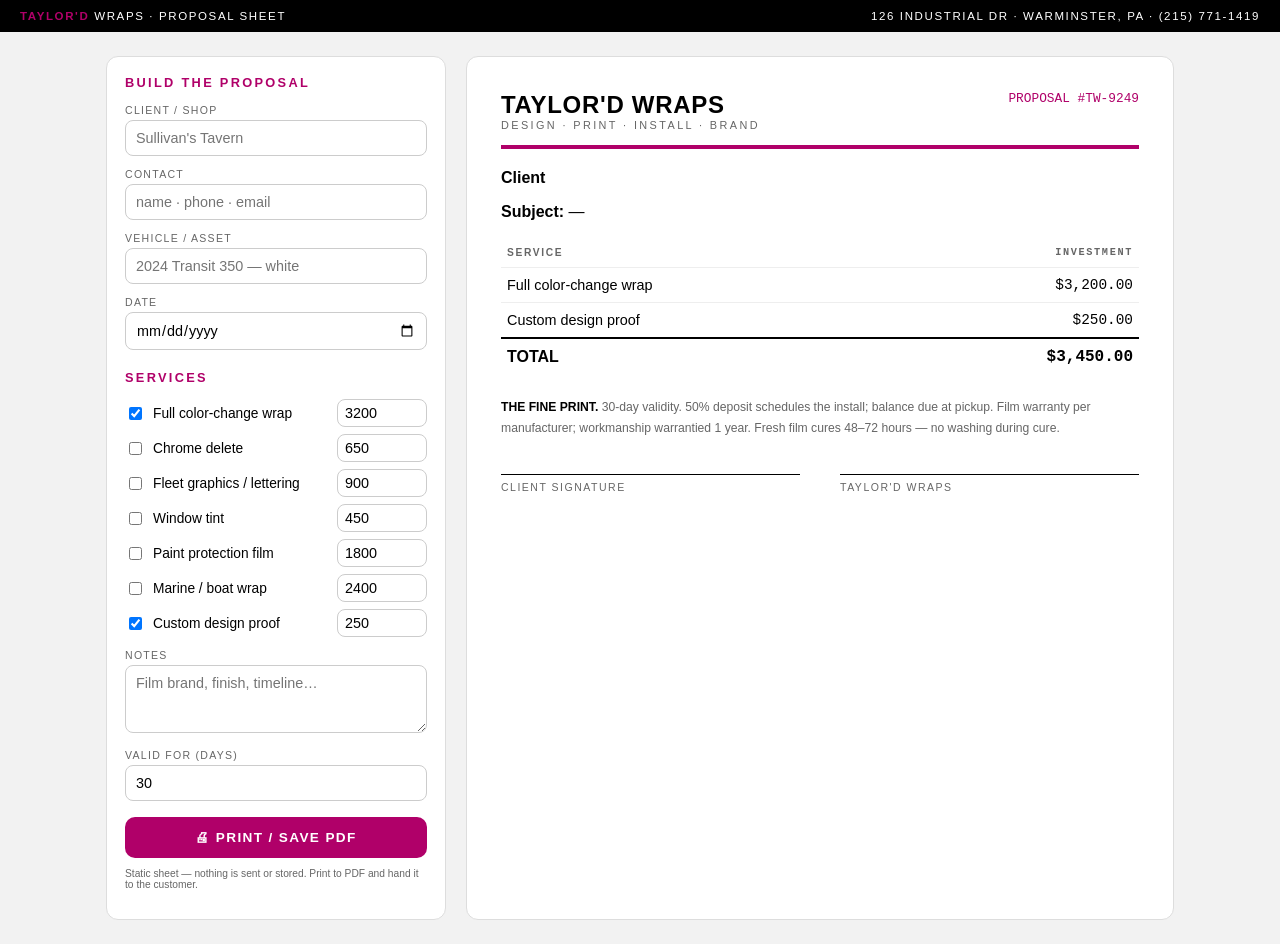
==== proposal.html @ af356199 "[skip ci] sync signed bundle 64e4eba72127" ====
<!DOCTYPE html><html lang="en"><head><meta charset="utf-8"><meta name="viewport" content="width=device-width,initial-scale=1">
<title>TAYLOR'D WRAPS — Proposal Sheet</title>
<style>
:root{--rasp:#B00069;--ink:#000;--paper:#fff;--mut:#666}
*{box-sizing:border-box}
body{margin:0;font-family:Helvetica,Arial,sans-serif;background:#f2f2f2;color:var(--ink)}
.bar{background:var(--ink);color:#fff;padding:10px 20px;display:flex;justify-content:space-between;align-items:center;font-size:.72rem;letter-spacing:.14em}
.bar b{color:var(--rasp)}
.wrap{display:grid;grid-template-columns:340px 1fr;gap:20px;max-width:1100px;margin:24px auto;padding:0 16px}
@media(max-width:900px){.wrap{grid-template-columns:1fr}}
.panel{background:#fff;border:1px solid #ddd;border-radius:12px;padding:18px}
.panel h2{font-size:.8rem;letter-spacing:.18em;margin:0 0 14px;color:var(--rasp)}
label{display:block;font-size:.66rem;letter-spacing:.12em;color:var(--mut);margin:12px 0 4px;text-transform:uppercase}
input,textarea,select{width:100%;border:1px solid #ccc;border-radius:8px;padding:9px 10px;font:inherit;font-size:.9rem}
.svc{display:flex;align-items:center;gap:8px;margin:7px 0;font-size:.86rem}
.svc input[type=checkbox]{width:auto}
.svc input[type=number]{width:90px;margin-left:auto;padding:5px 7px}
button.go{width:100%;margin-top:16px;background:var(--rasp);color:#fff;border:0;border-radius:10px;padding:13px;font-weight:700;font-size:.85rem;letter-spacing:.1em;cursor:pointer}
.sheet{background:#fff;border:1px solid #ddd;border-radius:12px;padding:34px;min-height:600px}
.shead{display:flex;justify-content:space-between;border-bottom:4px solid var(--rasp);padding-bottom:14px;margin-bottom:20px}
.shead h1{margin:0;font-size:1.5rem;letter-spacing:.03em}
.shead .tag{font-size:.68rem;letter-spacing:.22em;color:var(--mut)}
.shead .num{font-family:monospace;color:var(--rasp);font-size:.8rem;text-align:right}
table{width:100%;border-collapse:collapse;font-size:.9rem}
td,th{padding:9px 6px;border-bottom:1px solid #eee;text-align:left}
th{font-size:.64rem;letter-spacing:.16em;color:var(--mut)}
td.amt,th.amt{text-align:right;font-family:monospace}
.tot td{font-weight:700;border-top:2px solid var(--ink);border-bottom:0;font-size:1rem}
.terms{margin-top:22px;font-size:.76rem;color:var(--mut);line-height:1.7}
.sig{margin-top:36px;display:flex;gap:40px}
.sig div{flex:1;border-top:1px solid var(--ink);padding-top:6px;font-size:.66rem;letter-spacing:.14em;color:var(--mut)}
@media print{.panel,.bar{display:none}.wrap{display:block;margin:0;padding:0}.sheet{border:0}}
</style></head><body>
<div class="bar"><span><b>TAYLOR'D</b> WRAPS · PROPOSAL SHEET</span><span>126 INDUSTRIAL DR · WARMINSTER, PA · (215) 771-1419</span></div>
<div class="wrap">
  <div class="panel">
    <h2>BUILD THE PROPOSAL</h2>
    <label>Client / Shop</label><input id="fClient" placeholder="Sullivan's Tavern">
    <label>Contact</label><input id="fContact" placeholder="name · phone · email">
    <label>Vehicle / Asset</label><input id="fAsset" placeholder="2024 Transit 350 — white">
    <label>Date</label><input id="fDate" type="date">
    <h2 style="margin-top:20px">SERVICES</h2>
    <div class="svc"><input type="checkbox" data-n="Full color-change wrap" data-p="3200" checked><span>Full color-change wrap</span><input type="number" value="3200"></div>
    <div class="svc"><input type="checkbox" data-n="Chrome delete" data-p="650"><span>Chrome delete</span><input type="number" value="650"></div>
    <div class="svc"><input type="checkbox" data-n="Fleet graphics / lettering" data-p="900"><span>Fleet graphics / lettering</span><input type="number" value="900"></div>
    <div class="svc"><input type="checkbox" data-n="Window tint" data-p="450"><span>Window tint</span><input type="number" value="450"></div>
    <div class="svc"><input type="checkbox" data-n="Paint protection film" data-p="1800"><span>Paint protection film</span><input type="number" value="1800"></div>
    <div class="svc"><input type="checkbox" data-n="Marine / boat wrap" data-p="2400"><span>Marine / boat wrap</span><input type="number" value="2400"></div>
    <div class="svc"><input type="checkbox" data-n="Custom design proof" data-p="250" checked><span>Custom design proof</span><input type="number" value="250"></div>
    <label>Notes</label><textarea id="fNotes" rows="3" placeholder="Film brand, finish, timeline…"></textarea>
    <label>Valid for (days)</label><input id="fValid" type="number" value="30">
    <button class="go" onclick="window.print()">🖨 PRINT / SAVE PDF</button>
    <p style="font-size:.64rem;color:var(--mut);margin-top:10px">Static sheet — nothing is sent or stored. Print to PDF and hand it to the customer.</p>
  </div>
  <div class="sheet">
    <div class="shead">
      <div><h1>TAYLOR'D WRAPS</h1><div class="tag">DESIGN · PRINT · INSTALL · BRAND</div></div>
      <div class="num">PROPOSAL <span id="pNum">#TW-0000</span><br><span id="pDate"></span></div>
    </div>
    <p><b id="pClient">Client</b><br><span id="pContact" style="color:var(--mut);font-size:.85rem">—</span></p>
    <p><b>Subject:</b> <span id="pAsset">—</span></p>
    <table><thead><tr><th>SERVICE</th><th class="amt">INVESTMENT</th></tr></thead><tbody id="pLines"></tbody></table>
    <p style="margin-top:16px;font-size:.85rem" id="pNotes"></p>
    <div class="terms"><b style="color:var(--ink)">THE FINE PRINT.</b> <span id="pValid">30</span>-day validity. 50% deposit schedules the install; balance due at pickup. Film warranty per manufacturer; workmanship warrantied 1 year. Fresh film cures 48–72 hours — no washing during cure.</div>
    <div class="sig"><div>CLIENT SIGNATURE</div><div>TAYLOR'D WRAPS</div></div>
  </div>
</div>
<script>
const $=id=>document.getElementById(id);
const num=n=>n.toLocaleString('en-US',{style:'currency',currency:'USD'});
function rnd(){$('pNum').textContent='#TW-'+String(Math.floor(1000+Math.random()*9000))}
function render(){
  $('pClient').textContent=$('fClient').value||'Client';
  $('pContact').textContent=$('fContact').value||'';
  $('pAsset').textContent=$('fAsset').value||'—';
  $('pNotes').textContent=$('fNotes').value?('NOTES: '+$('fNotes').value):'';
  $('pValid').textContent=$('fValid').value||'30';
  if($('fDate').value)$('pDate').textContent=new Date($('fDate').value+'T12:00:00').toLocaleDateString('en-US',{year:'numeric',month:'short',day:'numeric'});
  let total=0,rows='';
  document.querySelectorAll('.svc').forEach(r=>{
    const c=r.querySelector('input[type=checkbox]'),n=c.dataset.n,a=parseFloat(r.querySelector('input[type=number]').value)||0;
    if(c.checked&&a){total+=a;rows+='<tr><td>'+n+'</td><td class="amt">'+num(a)+'</td></tr>'}
  });
  rows+='<tr class="tot"><td>TOTAL</td><td class="amt">'+num(total)+'</td></tr>';
  $('pLines').innerHTML=rows;
}
document.querySelectorAll('input,textarea,select').forEach(el=>el.addEventListener('input',render));
document.querySelectorAll('.svc input[type=checkbox]').forEach(c=>c.addEventListener('change',render));
rnd();render();
</script>
</body></html>
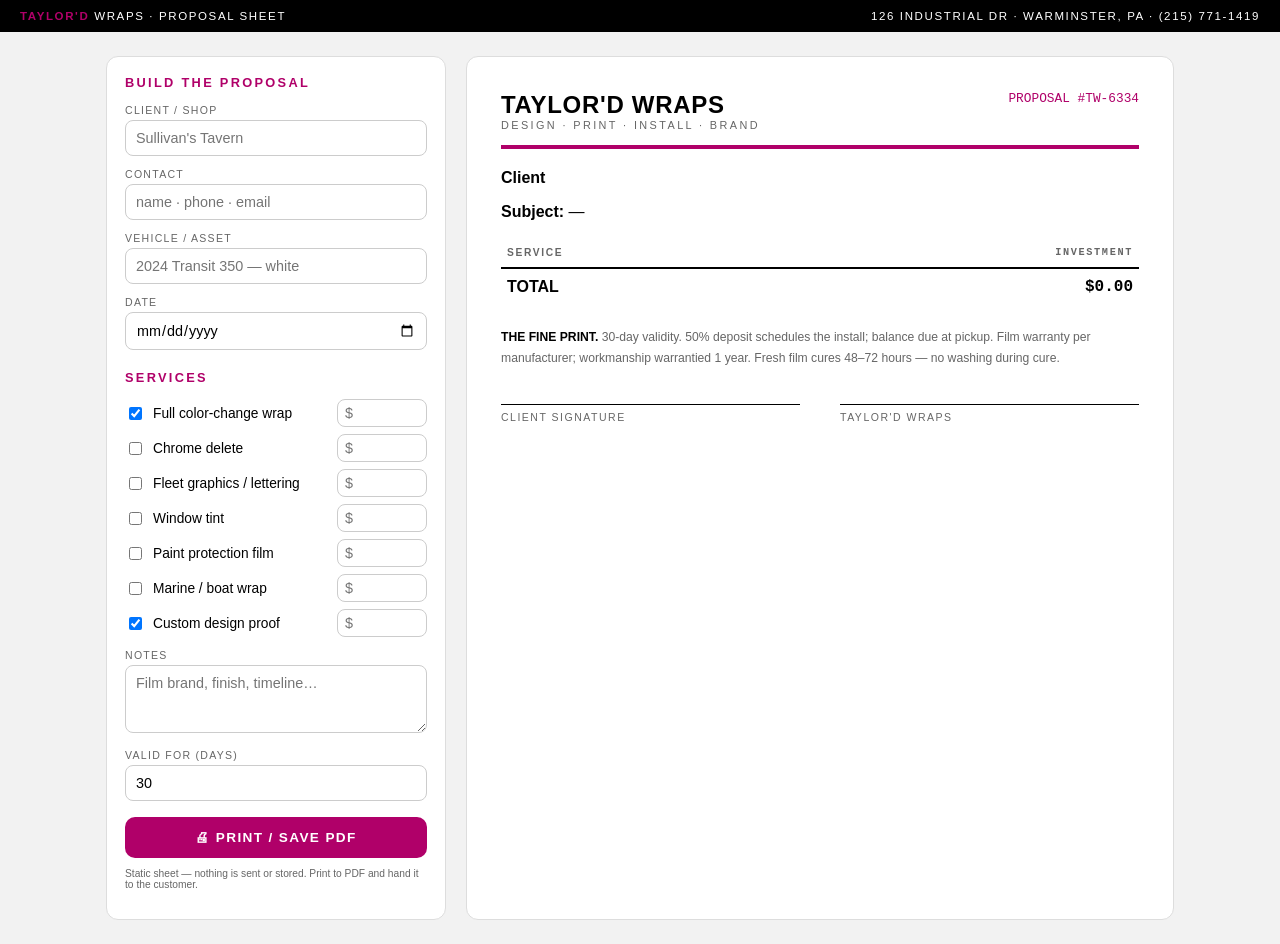
==== commit b23618dd: "sync: efe5ac5f — proposals: rendered PDFs (001–003) and the pre-clone docs archived verbatim Mirrore" ====
--- a/proposal.html
+++ b/proposal.html
@@ -40,13 +40,13 @@
     <label>Vehicle / Asset</label><input id="fAsset" placeholder="2024 Transit 350 — white">
     <label>Date</label><input id="fDate" type="date">
     <h2 style="margin-top:20px">SERVICES</h2>
-    <div class="svc"><input type="checkbox" data-n="Full color-change wrap" data-p="3200" checked><span>Full color-change wrap</span><input type="number" value="3200"></div>
-    <div class="svc"><input type="checkbox" data-n="Chrome delete" data-p="650"><span>Chrome delete</span><input type="number" value="650"></div>
-    <div class="svc"><input type="checkbox" data-n="Fleet graphics / lettering" data-p="900"><span>Fleet graphics / lettering</span><input type="number" value="900"></div>
-    <div class="svc"><input type="checkbox" data-n="Window tint" data-p="450"><span>Window tint</span><input type="number" value="450"></div>
-    <div class="svc"><input type="checkbox" data-n="Paint protection film" data-p="1800"><span>Paint protection film</span><input type="number" value="1800"></div>
-    <div class="svc"><input type="checkbox" data-n="Marine / boat wrap" data-p="2400"><span>Marine / boat wrap</span><input type="number" value="2400"></div>
-    <div class="svc"><input type="checkbox" data-n="Custom design proof" data-p="250" checked><span>Custom design proof</span><input type="number" value="250"></div>
+    <div class="svc"><input type="checkbox" data-n="Full color-change wrap" data-p="" checked><span>Full color-change wrap</span><input type="number" value="" placeholder="$" min="0" step="25"></div>
+    <div class="svc"><input type="checkbox" data-n="Chrome delete" data-p=""><span>Chrome delete</span><input type="number" value="" placeholder="$" min="0" step="25"></div>
+    <div class="svc"><input type="checkbox" data-n="Fleet graphics / lettering" data-p=""><span>Fleet graphics / lettering</span><input type="number" value="" placeholder="$" min="0" step="25"></div>
+    <div class="svc"><input type="checkbox" data-n="Window tint" data-p=""><span>Window tint</span><input type="number" value="" placeholder="$" min="0" step="25"></div>
+    <div class="svc"><input type="checkbox" data-n="Paint protection film" data-p=""><span>Paint protection film</span><input type="number" value="" placeholder="$" min="0" step="25"></div>
+    <div class="svc"><input type="checkbox" data-n="Marine / boat wrap" data-p=""><span>Marine / boat wrap</span><input type="number" value="" placeholder="$" min="0" step="25"></div>
+    <div class="svc"><input type="checkbox" data-n="Custom design proof" data-p="" checked><span>Custom design proof</span><input type="number" value="" placeholder="$" min="0" step="25"></div>
     <label>Notes</label><textarea id="fNotes" rows="3" placeholder="Film brand, finish, timeline…"></textarea>
     <label>Valid for (days)</label><input id="fValid" type="number" value="30">
     <button class="go" onclick="window.print()">🖨 PRINT / SAVE PDF</button>
